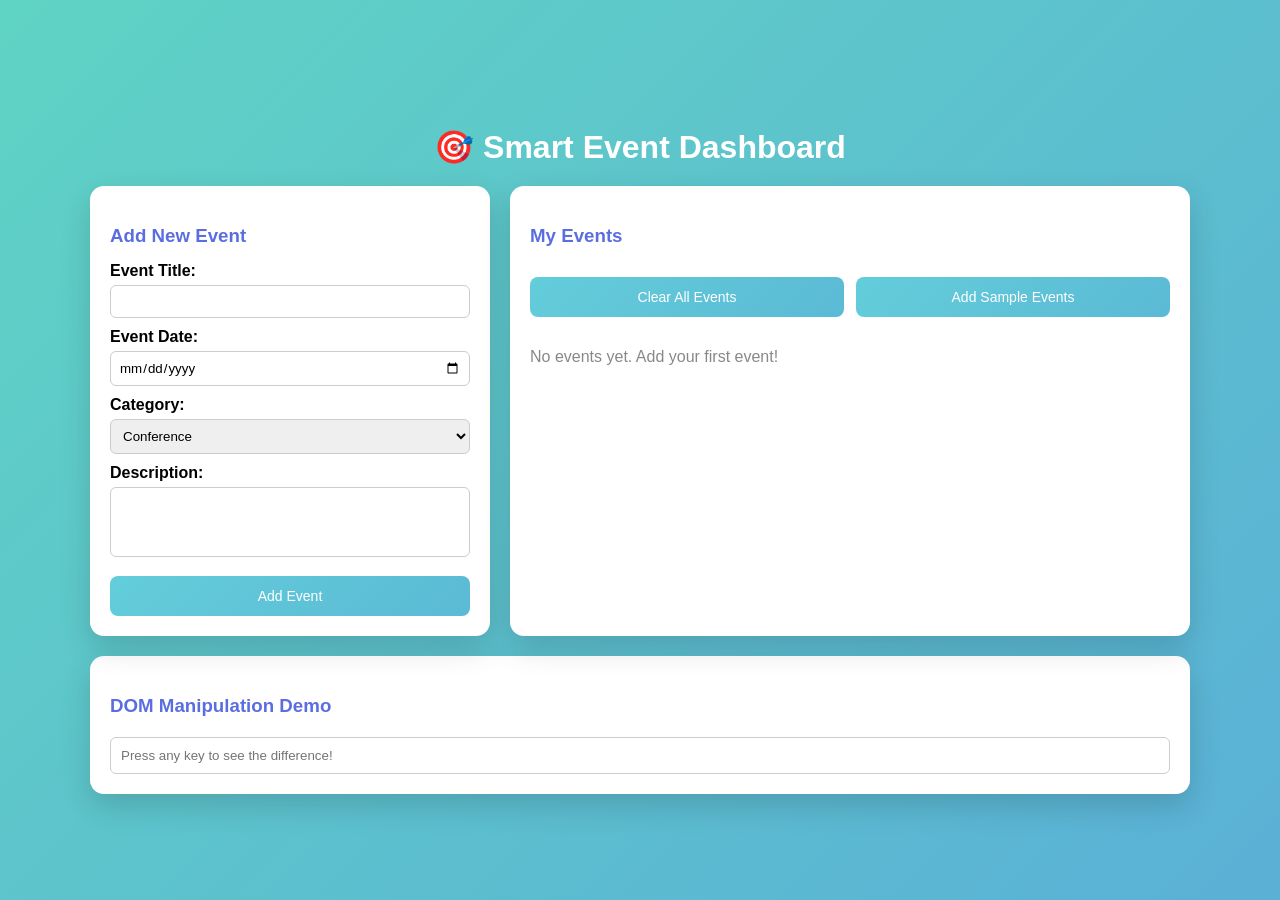
==== index.html @ 3f80e9ad "first commit" ====
<!DOCTYPE html>
<html lang="en">
<head>
  <meta charset="UTF-8">
  <title>Smart Event Dashboard</title>
  <link rel="stylesheet" href="style.css">
</head>
<body>

  <div class="dashboard">
    <h1>🎯 Smart Event Dashboard</h1>

    <div class="top-section">

      <div class="card">
        <h3 class="card-title">Add New Event</h3>

        <label>Event Title:</label>
        <input type="text" id="title">

        <label>Event Date:</label>
        <input type="date" id="date">

        <label>Category:</label>
        <select id="category">
          <option>Conference</option>
          <option>Workshop</option>
          <option>Meetup</option>
        </select>

        <label>Description:</label>
        <textarea id="description"></textarea>

        <button id="addBtn">Add Event</button>
      </div>

      <div class="card">
        <h3 class="card-title">My Events</h3>

        <div class="event-controls">
          <button id="clearBtn">Clear All Events</button>
          <button id="sampleBtn">Add Sample Events</button>
        </div>

        <div id="eventList" class="event-grid">
          <p class="empty-text">No events yet. Add your first event!</p>
        </div>
      </div>

    </div>

    <div class="card dom-demo">
      <h3 class="card-title">DOM Manipulation Demo</h3>
      <input type="text" id="domInput" placeholder="Press any key to see the difference!">
    </div>

  </div>

  <script src="script.js"></script>
</body>
</html>
---- style.css ----
* {
  box-sizing: border-box;
  font-family: Arial, Helvetica, sans-serif;
}

body {
  margin: 0;
  min-height: 100vh;
  background: linear-gradient(135deg, #5fd3c4, #5ab0d6);
  display: flex;
  justify-content: center;
  align-items: center;
}

.dashboard {
  width: 90%;
  max-width: 1100px;
}

h1 {
  text-align: center;
  color: white;
  margin-bottom: 20px;
}

.card {
  background: white;
  border-radius: 14px;
  padding: 20px;
  box-shadow: 0 12px 30px rgba(0,0,0,0.15);
}

.card-title {
  color: #5b6ee1;
  margin-bottom: 15px;
}

.top-section {
  display: grid;
  grid-template-columns: 1fr 1.7fr;
  gap: 20px;
  margin-bottom: 20px;
}

label {
  font-weight: bold;
  margin-top: 10px;
  display: block;
}

input, select, textarea {
  width: 100%;
  padding: 8px;
  margin-top: 5px;
  border-radius: 6px;
  border: 1px solid #ccc;
}

textarea {
  resize: none;
  height: 70px;
}

button {
  margin-top: 15px;
  padding: 12px;
  width: 100%;

  background: linear-gradient(135deg, #63cdda, #5bbad5);
  color: white;

  border: none;
  border-radius: 8px;

  cursor: pointer;
  font-size: 14px;
  font-weight: 500;

  transition: all 0.25s ease;
}

button:hover {
  background: linear-gradient(135deg, #5bbad5, #4aa6bf);
  transform: translateY(-2px);
  box-shadow: 0 8px 15px rgba(0,0,0,0.15);
}

.event-controls {
  display: flex;
  gap: 12px;
  margin-bottom: 15px;
}

.event-controls button {
  width: 50%;
}

.event-grid {
  display: grid;
  grid-template-columns: repeat(auto-fit, minmax(220px, 1fr));
  gap: 15px;
}

.empty-text {
  color: #888;
}

.event-card {
  background: #f1f6fb;
  border-radius: 12px;
  padding: 18px;
  position: relative;
}

.event-card h4 {
  margin: 0 0 6px;
}

.event-card p {
  margin: 6px 0;
}

.badge {
  display: inline-block;
  padding: 4px 10px;
  background: #5b6ee1;
  color: white;
  border-radius: 20px;
  font-size: 12px;
}

.delete-btn {
  position: absolute;
  top: 12px;
  right: 12px;

  width: 20px;
  height: 20px;

  border-radius: 50%;
  border: none;

  background: #ff6b6b;
  color: white;

  font-size: 14px;
  font-weight: bold;
  line-height: 20px;

  cursor: pointer;

  display: flex;
  align-items: center;
  justify-content: center;

  transition: transform 0.2s ease, background 0.2s ease;
}

.delete-btn:hover {
  background: #ff4c4c;
  transform: scale(1.1);
}

.dom-demo input {
  padding: 10px;
}
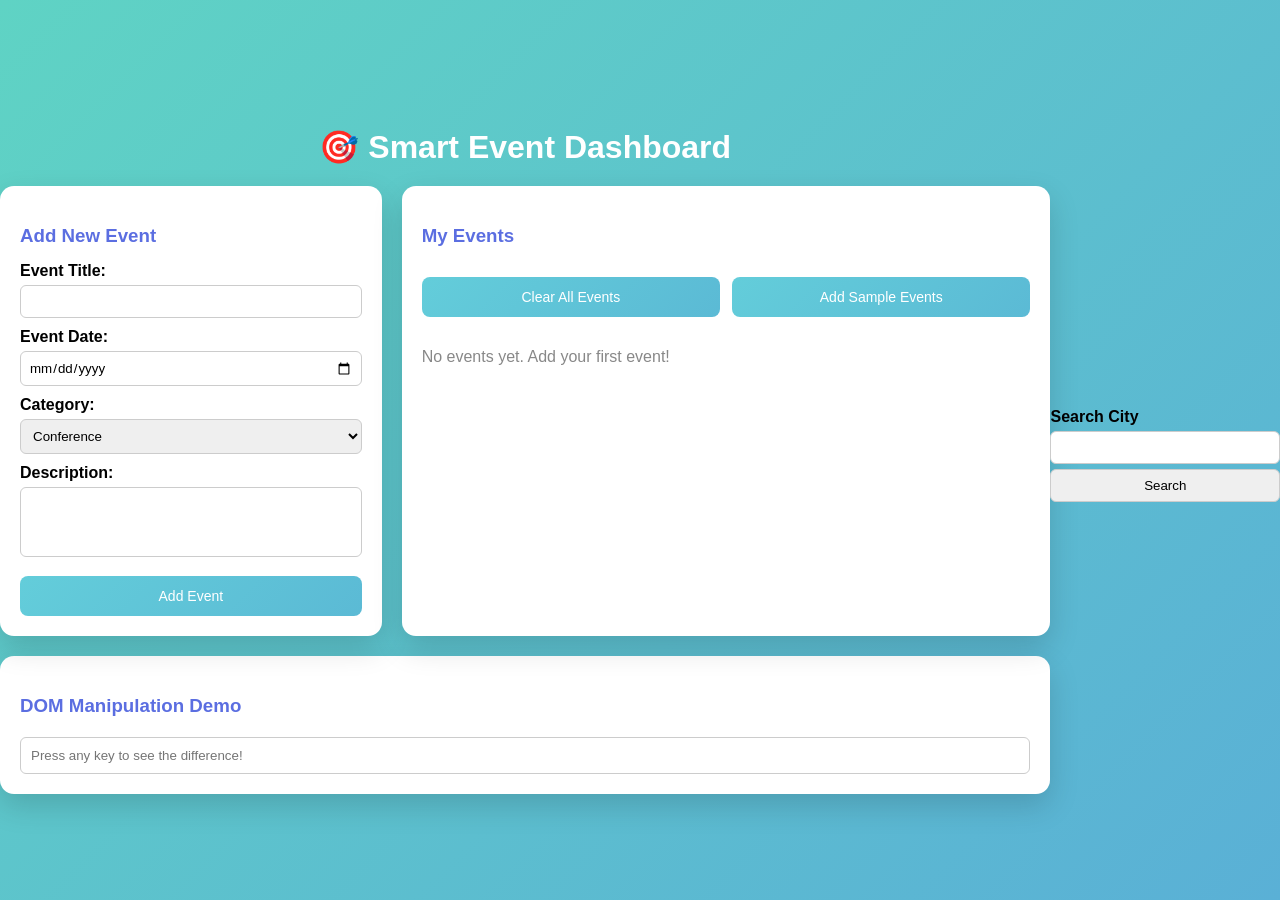
==== commit d814f443: "Assignment-2" ====
--- a/index.html
+++ b/index.html
@@ -58,4 +58,29 @@
 
   <script src="script.js"></script>
 </body>
+</html>
+
+
+
+
+
+<!DOCTYPE html>
+<html lang="en">
+<head>
+    <meta charset="UTF-8">
+    <meta name="viewport" content="width=device-width, initial-scale=1.0">
+    <title>Document</title>
+</head>
+<body>
+    <div class = "weather_form">
+        <form id = "weather_form">
+            <label for = "city">Search City</label>
+            <input type = "text" id = "city">
+            <input type = "submit" id = "search" value = "Search">
+        </form>
+    </div>
+    <div class="info"></div>
+    <div class = "event"></div>
+    <script src = "./script.js"></script>
+</body>
 </html>
